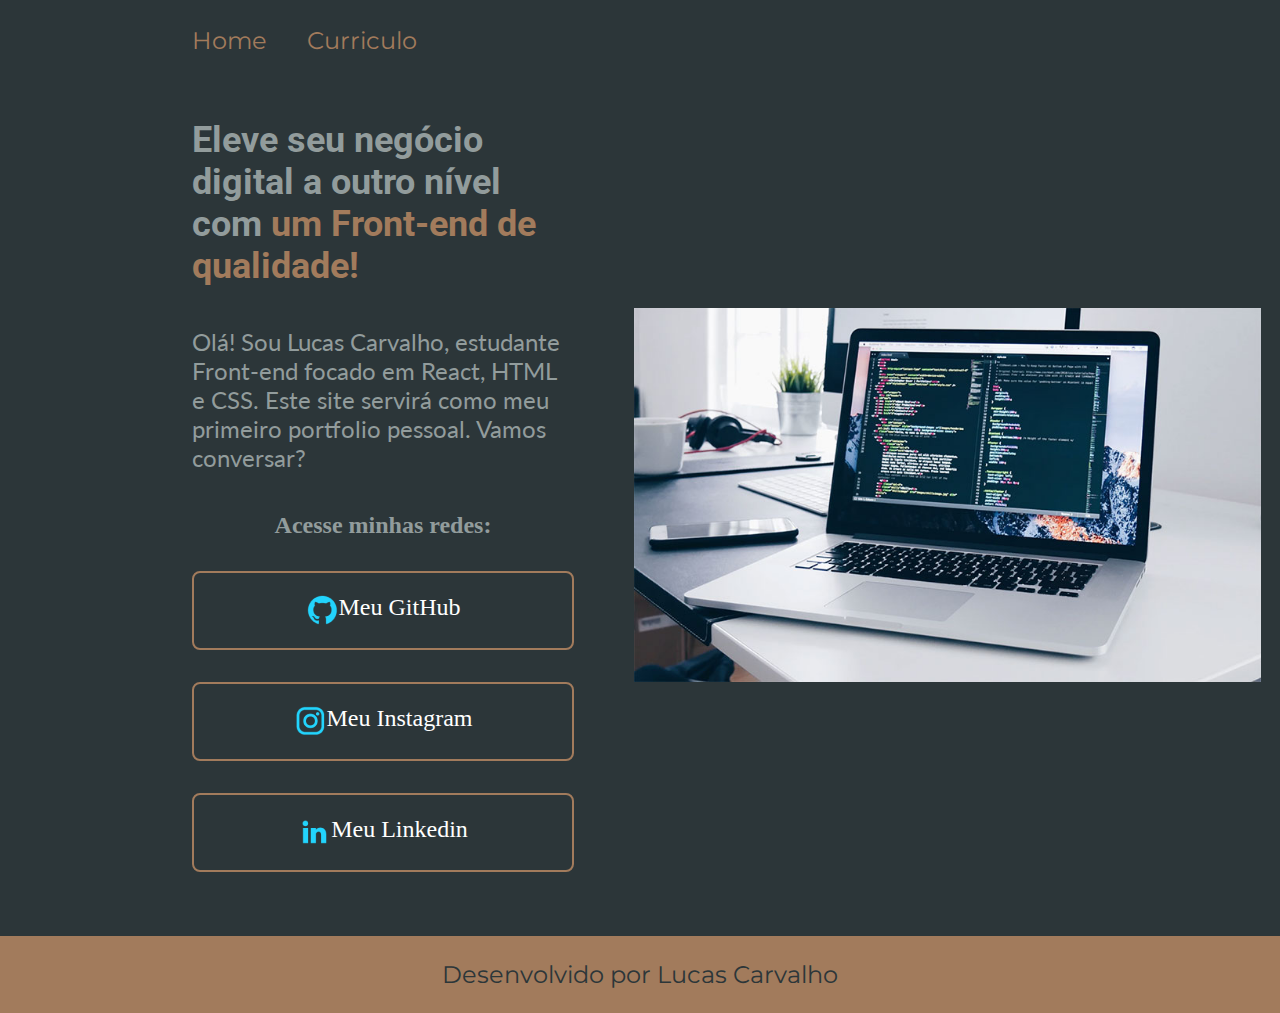
==== index.html @ b666a460 "Add files via upload" ====
<!DOCTYPE html>
<html lang="pt-br">
<head>
    <meta charset="UTF-8">
    <meta name="viewport" content="width=device-width, initial-scale=1.0">
    <link rel="stylesheet" href="./styles/style.css">
    <title>Portfolio</title>
    
</head>
    <body>
        <header class="cabecalho">
            <nav class="cabecalho__menu">
                <a href="index.html" class="cabecalho__menu__link">Home</a>
                <a href="curriculo.html" class="cabecalho__menu__link">Curriculo</a>
            </nav>  
        </header>
            <main class="apresentacao">
                <section class="apresentacao__conteudo">        
                    <h1 class="apresentacao__conteudo__titulo" >Eleve seu negócio digital a outro nível com<span class="titulo-destaque"> um Front-end de qualidade!</span></h1>
                    <p class="apresentacao__conteudo__texto">Olá! Sou Lucas Carvalho, estudante Front-end focado em React, HTML e CSS. Este site servirá como meu primeiro portfolio pessoal. Vamos conversar?</p>
                    <div class="apresentacao__links">
                        <h2><strong>Acesse minhas redes:</strong></h2>
                        <a class="apresentacao__links__link" href="https://github.com/LucasRosa4">
                            <img src="./assets/github.png" alt="GitHub">
                            Meu GitHub
                        </a>
                        <a class="apresentacao__links__link" href="https://www.instagram.com/lucascarvalho626/">
                            <img src="./assets/instagram.png" alt="Instagram">
                            Meu Instagram
                        </a>
                        <a class="apresentacao__links__link" href=https://www.linkedin.com/in/lucas-carvalho-659a9a246>
                            <img src="./assets/linkedin.png" alt="Linkedin">
                            Meu Linkedin
                        </a>
                    </div>
                </section>
                    <img class="imagem" src="./assets/codelaptop.png" alt="image--apresentacao">
            </main>            
        <footer class="rodape">
            <p>Desenvolvido por Lucas Carvalho</p>
        </footer>
    </body>
</html>
---- styles/style.css ----
@import url('https://fonts.googleapis.com/css2?family=Montserrat:wght@200&display=swap');
@import url('https://fonts.googleapis.com/css2?family=Montserrat:wght@200&family=Roboto:wght@300&display=swap');
  @import url('https://fonts.googleapis.com/css2?family=Lato:wght@300&family=Montserrat:wght@200&family=Roboto:ital,wght@1,100&display=swap');


:root{
    --cor-primaria:  #2C3639;
    --cor-secundaria: #929c9c;
    --cor-terciaria:  #A27B5C;
    --cor-hover: #272727;
}

:root{
    --fonte--cabecalho: 'montserrat', 'sans-seriff';
    --fonte--apresentacao: 'roboto', 'sans-seriff';
    --fonte--apresentacao--conteudo: 'lato', 'sans-seriff'; 
}

body{
    /*height: 100vh;*/
    box-sizing: border-box;
    background-color :var(--cor-primaria);
    color: var(--cor-secundaria);
}

.cabecalho{
    padding: 2% 0% 0% 15%;
}

.cabecalho__menu{
    display: flex;
    gap: 40px;
}

.cabecalho__menu__link{
    font-family: var(--fonte--cabecalho);
    font-size: 1.5rem;
    font-weight: 400;
    color: var(--cor-terciaria);
    text-decoration: none;
    
}

*    {
    margin: 0;
    padding: 0;
}

.titulo-destaque{
    color: var(--cor-terciaria);
}

.apresentacao {
    padding: 5% 15%;
    display: flex;
    align-items: center;
    justify-content: space-between;
    gap: 60px;
    
}

.apresentacao__conteudo{
    width: 615px;
    display: flex;
    flex-direction: column;
    gap: 40px;
}

.apresentacao__conteudo__titulo{
    font-size: 2.25rem;
    font-family: var(--fonte--apresentacao);
    
}

.apresentacao__conteudo__texto{
    font-size: 1.5rem;
    font-family: var(--fonte--apresentacao--conteudo);
}

.imagem{
    width: 70%;
}

.apresentacao__links{
    display: flex;
    flex-direction: column;
    align-items: center;
    justify-content: space-between;
    gap: 32px;
}

.apresentacao__links__link:hover {
    background-color: var(--cor-hover);
}

.apresentacao__links__link {
    display: flex;
    justify-content: center;
    border: 2px solid var(--cor-terciaria);
    width: 378px;
    text-align: center;
    border-radius: 8px;
    font-size: 1.5rem;
    padding: 21.5px 0;
    text-decoration: none;
    color: white;


}

.rodape {
    padding: 24px;
    color: var(--cor-primaria);
    background-color: var(--cor-terciaria);
    text-align: center;
    font-family: 'Montserrat', sans-serif;
    font-size: 1.5rem;
    font-weight: 400;

}


@media (max-width: 768px){

    .cabecalho{
        padding: 8%;
    }

    .cabecalho__menu{
        justify-content: center;
    }

    .imagem{
        width: 80%;
    }

    .apresentacao{
        flex-direction: column-reverse;
        width: auto;
        gap: 70px;
    }

}
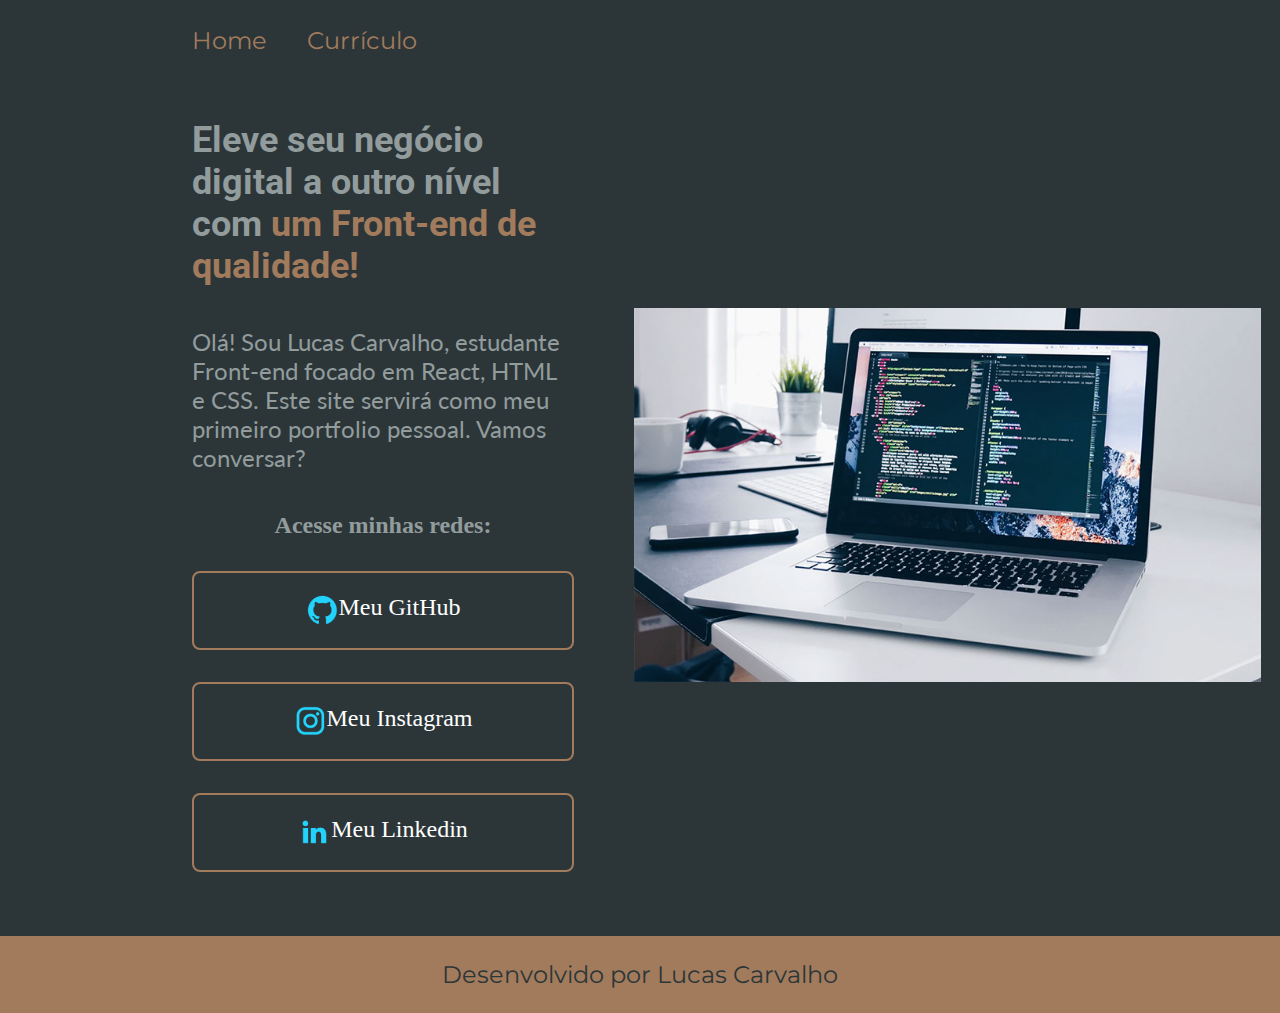
==== commit b22e6e63: "Update index.html" ====
--- a/index.html
+++ b/index.html
@@ -11,7 +11,7 @@
         <header class="cabecalho">
             <nav class="cabecalho__menu">
                 <a href="index.html" class="cabecalho__menu__link">Home</a>
-                <a href="curriculo.html" class="cabecalho__menu__link">Curriculo</a>
+                <a href="curriculo.html" class="cabecalho__menu__link">Currículo</a>
             </nav>  
         </header>
             <main class="apresentacao">
@@ -40,4 +40,4 @@
             <p>Desenvolvido por Lucas Carvalho</p>
         </footer>
     </body>
-</html>+</html>
